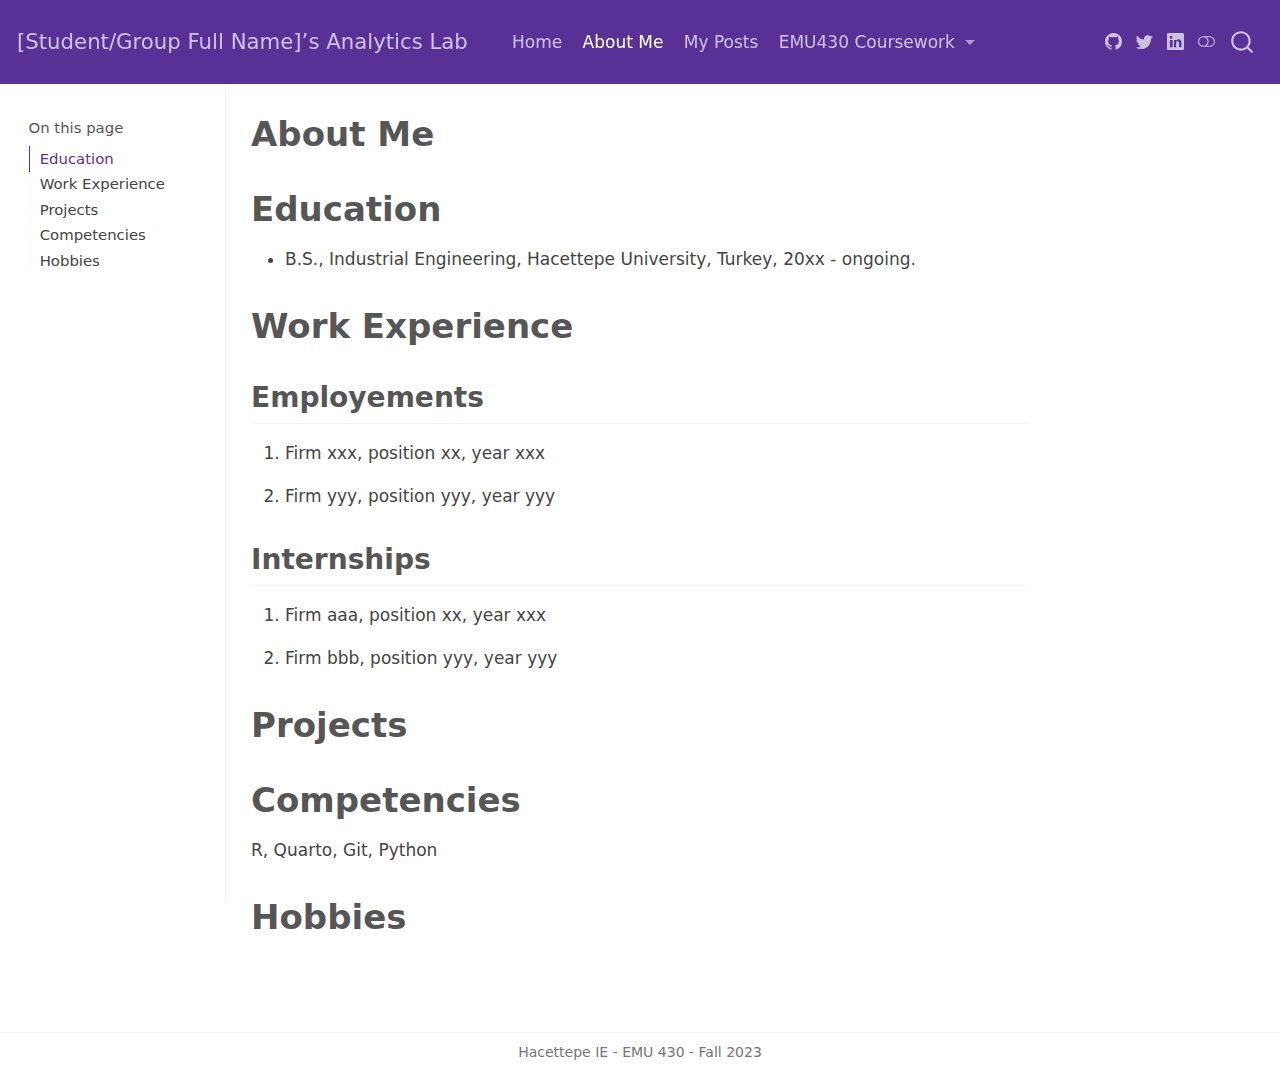
==== docs/about.html @ 79f3ffa0 "Initial commit" ====
<!DOCTYPE html>
<html xmlns="http://www.w3.org/1999/xhtml" lang="en" xml:lang="en"><head>

<meta charset="utf-8">
<meta name="generator" content="quarto-1.3.450">

<meta name="viewport" content="width=device-width, initial-scale=1.0, user-scalable=yes">


<title>[Student/Group Full Name]’s Analytics Lab - About Me</title>
<style>
code{white-space: pre-wrap;}
span.smallcaps{font-variant: small-caps;}
div.columns{display: flex; gap: min(4vw, 1.5em);}
div.column{flex: auto; overflow-x: auto;}
div.hanging-indent{margin-left: 1.5em; text-indent: -1.5em;}
ul.task-list{list-style: none;}
ul.task-list li input[type="checkbox"] {
  width: 0.8em;
  margin: 0 0.8em 0.2em -1em; /* quarto-specific, see https://github.com/quarto-dev/quarto-cli/issues/4556 */ 
  vertical-align: middle;
}
</style>


<script src="site_libs/quarto-nav/quarto-nav.js"></script>
<script src="site_libs/quarto-nav/headroom.min.js"></script>
<script src="site_libs/clipboard/clipboard.min.js"></script>
<script src="site_libs/quarto-search/autocomplete.umd.js"></script>
<script src="site_libs/quarto-search/fuse.min.js"></script>
<script src="site_libs/quarto-search/quarto-search.js"></script>
<meta name="quarto:offset" content="./">
<script src="site_libs/quarto-html/quarto.js"></script>
<script src="site_libs/quarto-html/popper.min.js"></script>
<script src="site_libs/quarto-html/tippy.umd.min.js"></script>
<script src="site_libs/quarto-html/anchor.min.js"></script>
<link href="site_libs/quarto-html/tippy.css" rel="stylesheet">
<link href="site_libs/quarto-html/quarto-syntax-highlighting.css" rel="stylesheet" class="quarto-color-scheme" id="quarto-text-highlighting-styles">
<link href="site_libs/quarto-html/quarto-syntax-highlighting-dark.css" rel="prefetch" class="quarto-color-scheme quarto-color-alternate" id="quarto-text-highlighting-styles">
<script src="site_libs/bootstrap/bootstrap.min.js"></script>
<link href="site_libs/bootstrap/bootstrap-icons.css" rel="stylesheet">
<link href="site_libs/bootstrap/bootstrap.min.css" rel="stylesheet" class="quarto-color-scheme" id="quarto-bootstrap" data-mode="light">
<link href="site_libs/bootstrap/bootstrap-dark.min.css" rel="prefetch" class="quarto-color-scheme quarto-color-alternate" id="quarto-bootstrap" data-mode="dark">
<script id="quarto-search-options" type="application/json">{
  "location": "navbar",
  "copy-button": false,
  "collapse-after": 3,
  "panel-placement": "end",
  "type": "overlay",
  "limit": 20,
  "language": {
    "search-no-results-text": "No results",
    "search-matching-documents-text": "matching documents",
    "search-copy-link-title": "Copy link to search",
    "search-hide-matches-text": "Hide additional matches",
    "search-more-match-text": "more match in this document",
    "search-more-matches-text": "more matches in this document",
    "search-clear-button-title": "Clear",
    "search-detached-cancel-button-title": "Cancel",
    "search-submit-button-title": "Submit",
    "search-label": "Search"
  }
}</script>


<link rel="stylesheet" href="styles.css">
</head>

<body class="docked nav-fixed">

<div id="quarto-search-results"></div>
  <header id="quarto-header" class="headroom fixed-top">
    <nav class="navbar navbar-expand-lg navbar-dark ">
      <div class="navbar-container container-fluid">
      <div class="navbar-brand-container">
    <a class="navbar-brand" href="./index.html">
    <span class="navbar-title">[Student/Group Full Name]’s Analytics Lab</span>
    </a>
  </div>
            <div id="quarto-search" class="" title="Search"></div>
          <button class="navbar-toggler" type="button" data-bs-toggle="collapse" data-bs-target="#navbarCollapse" aria-controls="navbarCollapse" aria-expanded="false" aria-label="Toggle navigation" onclick="if (window.quartoToggleHeadroom) { window.quartoToggleHeadroom(); }">
  <span class="navbar-toggler-icon"></span>
</button>
          <div class="collapse navbar-collapse" id="navbarCollapse">
            <ul class="navbar-nav navbar-nav-scroll me-auto">
  <li class="nav-item">
    <a class="nav-link" href="./index.html" rel="" target="">
 <span class="menu-text">Home</span></a>
  </li>  
  <li class="nav-item">
    <a class="nav-link active" href="./about.html" rel="" target="" aria-current="page">
 <span class="menu-text">About Me</span></a>
  </li>  
  <li class="nav-item">
    <a class="nav-link" href="./posts.html" rel="" target="">
 <span class="menu-text">My Posts</span></a>
  </li>  
  <li class="nav-item dropdown ">
    <a class="nav-link dropdown-toggle" href="#" id="nav-menu-emu430-coursework" role="button" data-bs-toggle="dropdown" aria-expanded="false" rel="" target="">
 <span class="menu-text">EMU430 Coursework</span>
    </a>
    <ul class="dropdown-menu" aria-labelledby="nav-menu-emu430-coursework">    
        <li>
    <a class="dropdown-item" href="./assignments.html" rel="" target="">
 <span class="dropdown-text">Assignments</span></a>
  </li>  
        <li>
    <a class="dropdown-item" href="./project.html" rel="" target="">
 <span class="dropdown-text">Project</span></a>
  </li>  
    </ul>
  </li>
</ul>
            <div class="quarto-navbar-tools ms-auto tools-wide">
    <a href="https://twitter.com" rel="" title="" class="quarto-navigation-tool px-1" aria-label=""><i class="bi bi-github"></i></a>
    <a href="https://twitter.com" rel="" title="" class="quarto-navigation-tool px-1" aria-label=""><i class="bi bi-twitter"></i></a>
    <a href="https://linkedin.com" rel="" title="" class="quarto-navigation-tool px-1" aria-label=""><i class="bi bi-linkedin"></i></a>
  <a href="" class="quarto-color-scheme-toggle quarto-navigation-tool  px-1" onclick="window.quartoToggleColorScheme(); return false;" title="Toggle dark mode"><i class="bi"></i></a>
</div>
          </div> <!-- /navcollapse -->
      </div> <!-- /container-fluid -->
    </nav>
</header>
<!-- content -->
<div id="quarto-content" class="quarto-container page-columns page-rows-contents page-layout-article page-navbar">
<!-- sidebar -->
  <nav id="quarto-sidebar" class="sidebar collapse collapse-horizontal sidebar-navigation docked overflow-auto">
    <nav id="TOC" role="doc-toc" class="toc-active">
    <h2 id="toc-title">On this page</h2>
   
  <ul>
  <li><a href="#education" id="toc-education" class="nav-link active" data-scroll-target="#education">Education</a></li>
  <li><a href="#work-experience" id="toc-work-experience" class="nav-link" data-scroll-target="#work-experience">Work Experience</a>
  <ul class="collapse">
  <li><a href="#employements" id="toc-employements" class="nav-link" data-scroll-target="#employements">Employements</a></li>
  <li><a href="#internships" id="toc-internships" class="nav-link" data-scroll-target="#internships">Internships</a></li>
  </ul></li>
  <li><a href="#projects" id="toc-projects" class="nav-link" data-scroll-target="#projects">Projects</a></li>
  <li><a href="#competencies" id="toc-competencies" class="nav-link" data-scroll-target="#competencies">Competencies</a></li>
  <li><a href="#hobbies" id="toc-hobbies" class="nav-link" data-scroll-target="#hobbies">Hobbies</a></li>
  </ul>
</nav>
</nav>
<div id="quarto-sidebar-glass" data-bs-toggle="collapse" data-bs-target="#quarto-sidebar,#quarto-sidebar-glass"></div>
<!-- margin-sidebar -->
    <div id="quarto-margin-sidebar" class="sidebar margin-sidebar">
    </div>
<!-- main -->
<main class="content" id="quarto-document-content">

<header id="title-block-header" class="quarto-title-block default">
<div class="quarto-title">
<h1 class="title">About Me</h1>
</div>



<div class="quarto-title-meta">

    
  
    
  </div>
  

</header>

<section id="education" class="level1">
<h1>Education</h1>
<ul>
<li>B.S., Industrial Engineering, Hacettepe University, Turkey, 20xx - ongoing.</li>
</ul>
</section>
<section id="work-experience" class="level1">
<h1>Work Experience</h1>
<section id="employements" class="level2">
<h2 class="anchored" data-anchor-id="employements">Employements</h2>
<ol type="1">
<li><p>Firm xxx, position xx, year xxx</p></li>
<li><p>Firm yyy, position yyy, year yyy</p></li>
</ol>
</section>
<section id="internships" class="level2">
<h2 class="anchored" data-anchor-id="internships">Internships</h2>
<ol type="1">
<li><p>Firm aaa, position xx, year xxx</p></li>
<li><p>Firm bbb, position yyy, year yyy</p></li>
</ol>
</section>
</section>
<section id="projects" class="level1">
<h1>Projects</h1>
</section>
<section id="competencies" class="level1">
<h1>Competencies</h1>
<p>R, Quarto, Git, Python</p>
</section>
<section id="hobbies" class="level1">
<h1>Hobbies</h1>


</section>

<a onclick="window.scrollTo(0, 0); return false;" role="button" id="quarto-back-to-top"><i class="bi bi-arrow-up"></i> Back to top</a></main> <!-- /main -->
<script id="quarto-html-after-body" type="application/javascript">
window.document.addEventListener("DOMContentLoaded", function (event) {
  const toggleBodyColorMode = (bsSheetEl) => {
    const mode = bsSheetEl.getAttribute("data-mode");
    const bodyEl = window.document.querySelector("body");
    if (mode === "dark") {
      bodyEl.classList.add("quarto-dark");
      bodyEl.classList.remove("quarto-light");
    } else {
      bodyEl.classList.add("quarto-light");
      bodyEl.classList.remove("quarto-dark");
    }
  }
  const toggleBodyColorPrimary = () => {
    const bsSheetEl = window.document.querySelector("link#quarto-bootstrap");
    if (bsSheetEl) {
      toggleBodyColorMode(bsSheetEl);
    }
  }
  toggleBodyColorPrimary();  
  const disableStylesheet = (stylesheets) => {
    for (let i=0; i < stylesheets.length; i++) {
      const stylesheet = stylesheets[i];
      stylesheet.rel = 'prefetch';
    }
  }
  const enableStylesheet = (stylesheets) => {
    for (let i=0; i < stylesheets.length; i++) {
      const stylesheet = stylesheets[i];
      stylesheet.rel = 'stylesheet';
    }
  }
  const manageTransitions = (selector, allowTransitions) => {
    const els = window.document.querySelectorAll(selector);
    for (let i=0; i < els.length; i++) {
      const el = els[i];
      if (allowTransitions) {
        el.classList.remove('notransition');
      } else {
        el.classList.add('notransition');
      }
    }
  }
  const toggleColorMode = (alternate) => {
    // Switch the stylesheets
    const alternateStylesheets = window.document.querySelectorAll('link.quarto-color-scheme.quarto-color-alternate');
    manageTransitions('#quarto-margin-sidebar .nav-link', false);
    if (alternate) {
      enableStylesheet(alternateStylesheets);
      for (const sheetNode of alternateStylesheets) {
        if (sheetNode.id === "quarto-bootstrap") {
          toggleBodyColorMode(sheetNode);
        }
      }
    } else {
      disableStylesheet(alternateStylesheets);
      toggleBodyColorPrimary();
    }
    manageTransitions('#quarto-margin-sidebar .nav-link', true);
    // Switch the toggles
    const toggles = window.document.querySelectorAll('.quarto-color-scheme-toggle');
    for (let i=0; i < toggles.length; i++) {
      const toggle = toggles[i];
      if (toggle) {
        if (alternate) {
          toggle.classList.add("alternate");     
        } else {
          toggle.classList.remove("alternate");
        }
      }
    }
    // Hack to workaround the fact that safari doesn't
    // properly recolor the scrollbar when toggling (#1455)
    if (navigator.userAgent.indexOf('Safari') > 0 && navigator.userAgent.indexOf('Chrome') == -1) {
      manageTransitions("body", false);
      window.scrollTo(0, 1);
      setTimeout(() => {
        window.scrollTo(0, 0);
        manageTransitions("body", true);
      }, 40);  
    }
  }
  const isFileUrl = () => { 
    return window.location.protocol === 'file:';
  }
  const hasAlternateSentinel = () => {  
    let styleSentinel = getColorSchemeSentinel();
    if (styleSentinel !== null) {
      return styleSentinel === "alternate";
    } else {
      return false;
    }
  }
  const setStyleSentinel = (alternate) => {
    const value = alternate ? "alternate" : "default";
    if (!isFileUrl()) {
      window.localStorage.setItem("quarto-color-scheme", value);
    } else {
      localAlternateSentinel = value;
    }
  }
  const getColorSchemeSentinel = () => {
    if (!isFileUrl()) {
      const storageValue = window.localStorage.getItem("quarto-color-scheme");
      return storageValue != null ? storageValue : localAlternateSentinel;
    } else {
      return localAlternateSentinel;
    }
  }
  let localAlternateSentinel = 'default';
  // Dark / light mode switch
  window.quartoToggleColorScheme = () => {
    // Read the current dark / light value 
    let toAlternate = !hasAlternateSentinel();
    toggleColorMode(toAlternate);
    setStyleSentinel(toAlternate);
  };
  // Ensure there is a toggle, if there isn't float one in the top right
  if (window.document.querySelector('.quarto-color-scheme-toggle') === null) {
    const a = window.document.createElement('a');
    a.classList.add('top-right');
    a.classList.add('quarto-color-scheme-toggle');
    a.href = "";
    a.onclick = function() { try { window.quartoToggleColorScheme(); } catch {} return false; };
    const i = window.document.createElement("i");
    i.classList.add('bi');
    a.appendChild(i);
    window.document.body.appendChild(a);
  }
  // Switch to dark mode if need be
  if (hasAlternateSentinel()) {
    toggleColorMode(true);
  } else {
    toggleColorMode(false);
  }
  const icon = "";
  const anchorJS = new window.AnchorJS();
  anchorJS.options = {
    placement: 'right',
    icon: icon
  };
  anchorJS.add('.anchored');
  const isCodeAnnotation = (el) => {
    for (const clz of el.classList) {
      if (clz.startsWith('code-annotation-')) {                     
        return true;
      }
    }
    return false;
  }
  const clipboard = new window.ClipboardJS('.code-copy-button', {
    text: function(trigger) {
      const codeEl = trigger.previousElementSibling.cloneNode(true);
      for (const childEl of codeEl.children) {
        if (isCodeAnnotation(childEl)) {
          childEl.remove();
        }
      }
      return codeEl.innerText;
    }
  });
  clipboard.on('success', function(e) {
    // button target
    const button = e.trigger;
    // don't keep focus
    button.blur();
    // flash "checked"
    button.classList.add('code-copy-button-checked');
    var currentTitle = button.getAttribute("title");
    button.setAttribute("title", "Copied!");
    let tooltip;
    if (window.bootstrap) {
      button.setAttribute("data-bs-toggle", "tooltip");
      button.setAttribute("data-bs-placement", "left");
      button.setAttribute("data-bs-title", "Copied!");
      tooltip = new bootstrap.Tooltip(button, 
        { trigger: "manual", 
          customClass: "code-copy-button-tooltip",
          offset: [0, -8]});
      tooltip.show();    
    }
    setTimeout(function() {
      if (tooltip) {
        tooltip.hide();
        button.removeAttribute("data-bs-title");
        button.removeAttribute("data-bs-toggle");
        button.removeAttribute("data-bs-placement");
      }
      button.setAttribute("title", currentTitle);
      button.classList.remove('code-copy-button-checked');
    }, 1000);
    // clear code selection
    e.clearSelection();
  });
  function tippyHover(el, contentFn) {
    const config = {
      allowHTML: true,
      content: contentFn,
      maxWidth: 500,
      delay: 100,
      arrow: false,
      appendTo: function(el) {
          return el.parentElement;
      },
      interactive: true,
      interactiveBorder: 10,
      theme: 'quarto',
      placement: 'bottom-start'
    };
    window.tippy(el, config); 
  }
  const noterefs = window.document.querySelectorAll('a[role="doc-noteref"]');
  for (var i=0; i<noterefs.length; i++) {
    const ref = noterefs[i];
    tippyHover(ref, function() {
      // use id or data attribute instead here
      let href = ref.getAttribute('data-footnote-href') || ref.getAttribute('href');
      try { href = new URL(href).hash; } catch {}
      const id = href.replace(/^#\/?/, "");
      const note = window.document.getElementById(id);
      return note.innerHTML;
    });
  }
      let selectedAnnoteEl;
      const selectorForAnnotation = ( cell, annotation) => {
        let cellAttr = 'data-code-cell="' + cell + '"';
        let lineAttr = 'data-code-annotation="' +  annotation + '"';
        const selector = 'span[' + cellAttr + '][' + lineAttr + ']';
        return selector;
      }
      const selectCodeLines = (annoteEl) => {
        const doc = window.document;
        const targetCell = annoteEl.getAttribute("data-target-cell");
        const targetAnnotation = annoteEl.getAttribute("data-target-annotation");
        const annoteSpan = window.document.querySelector(selectorForAnnotation(targetCell, targetAnnotation));
        const lines = annoteSpan.getAttribute("data-code-lines").split(",");
        const lineIds = lines.map((line) => {
          return targetCell + "-" + line;
        })
        let top = null;
        let height = null;
        let parent = null;
        if (lineIds.length > 0) {
            //compute the position of the single el (top and bottom and make a div)
            const el = window.document.getElementById(lineIds[0]);
            top = el.offsetTop;
            height = el.offsetHeight;
            parent = el.parentElement.parentElement;
          if (lineIds.length > 1) {
            const lastEl = window.document.getElementById(lineIds[lineIds.length - 1]);
            const bottom = lastEl.offsetTop + lastEl.offsetHeight;
            height = bottom - top;
          }
          if (top !== null && height !== null && parent !== null) {
            // cook up a div (if necessary) and position it 
            let div = window.document.getElementById("code-annotation-line-highlight");
            if (div === null) {
              div = window.document.createElement("div");
              div.setAttribute("id", "code-annotation-line-highlight");
              div.style.position = 'absolute';
              parent.appendChild(div);
            }
            div.style.top = top - 2 + "px";
            div.style.height = height + 4 + "px";
            let gutterDiv = window.document.getElementById("code-annotation-line-highlight-gutter");
            if (gutterDiv === null) {
              gutterDiv = window.document.createElement("div");
              gutterDiv.setAttribute("id", "code-annotation-line-highlight-gutter");
              gutterDiv.style.position = 'absolute';
              const codeCell = window.document.getElementById(targetCell);
              const gutter = codeCell.querySelector('.code-annotation-gutter');
              gutter.appendChild(gutterDiv);
            }
            gutterDiv.style.top = top - 2 + "px";
            gutterDiv.style.height = height + 4 + "px";
          }
          selectedAnnoteEl = annoteEl;
        }
      };
      const unselectCodeLines = () => {
        const elementsIds = ["code-annotation-line-highlight", "code-annotation-line-highlight-gutter"];
        elementsIds.forEach((elId) => {
          const div = window.document.getElementById(elId);
          if (div) {
            div.remove();
          }
        });
        selectedAnnoteEl = undefined;
      };
      // Attach click handler to the DT
      const annoteDls = window.document.querySelectorAll('dt[data-target-cell]');
      for (const annoteDlNode of annoteDls) {
        annoteDlNode.addEventListener('click', (event) => {
          const clickedEl = event.target;
          if (clickedEl !== selectedAnnoteEl) {
            unselectCodeLines();
            const activeEl = window.document.querySelector('dt[data-target-cell].code-annotation-active');
            if (activeEl) {
              activeEl.classList.remove('code-annotation-active');
            }
            selectCodeLines(clickedEl);
            clickedEl.classList.add('code-annotation-active');
          } else {
            // Unselect the line
            unselectCodeLines();
            clickedEl.classList.remove('code-annotation-active');
          }
        });
      }
  const findCites = (el) => {
    const parentEl = el.parentElement;
    if (parentEl) {
      const cites = parentEl.dataset.cites;
      if (cites) {
        return {
          el,
          cites: cites.split(' ')
        };
      } else {
        return findCites(el.parentElement)
      }
    } else {
      return undefined;
    }
  };
  var bibliorefs = window.document.querySelectorAll('a[role="doc-biblioref"]');
  for (var i=0; i<bibliorefs.length; i++) {
    const ref = bibliorefs[i];
    const citeInfo = findCites(ref);
    if (citeInfo) {
      tippyHover(citeInfo.el, function() {
        var popup = window.document.createElement('div');
        citeInfo.cites.forEach(function(cite) {
          var citeDiv = window.document.createElement('div');
          citeDiv.classList.add('hanging-indent');
          citeDiv.classList.add('csl-entry');
          var biblioDiv = window.document.getElementById('ref-' + cite);
          if (biblioDiv) {
            citeDiv.innerHTML = biblioDiv.innerHTML;
          }
          popup.appendChild(citeDiv);
        });
        return popup.innerHTML;
      });
    }
  }
});
</script>
</div> <!-- /content -->
<footer class="footer">
  <div class="nav-footer">
    <div class="nav-footer-left">
      &nbsp;
    </div>   
    <div class="nav-footer-center">Hacettepe IE - EMU 430 - Fall 2023</div>
    <div class="nav-footer-right">
      &nbsp;
    </div>
  </div>
</footer>



</body></html>
---- docs/site_libs/quarto-html/tippy.css ----
.tippy-box[data-animation=fade][data-state=hidden]{opacity:0}[data-tippy-root]{max-width:calc(100vw - 10px)}.tippy-box{position:relative;background-color:#333;color:#fff;border-radius:4px;font-size:14px;line-height:1.4;white-space:normal;outline:0;transition-property:transform,visibility,opacity}.tippy-box[data-placement^=top]>.tippy-arrow{bottom:0}.tippy-box[data-placement^=top]>.tippy-arrow:before{bottom:-7px;left:0;border-width:8px 8px 0;border-top-color:initial;transform-origin:center top}.tippy-box[data-placement^=bottom]>.tippy-arrow{top:0}.tippy-box[data-placement^=bottom]>.tippy-arrow:before{top:-7px;left:0;border-width:0 8px 8px;border-bottom-color:initial;transform-origin:center bottom}.tippy-box[data-placement^=left]>.tippy-arrow{right:0}.tippy-box[data-placement^=left]>.tippy-arrow:before{border-width:8px 0 8px 8px;border-left-color:initial;right:-7px;transform-origin:center left}.tippy-box[data-placement^=right]>.tippy-arrow{left:0}.tippy-box[data-placement^=right]>.tippy-arrow:before{left:-7px;border-width:8px 8px 8px 0;border-right-color:initial;transform-origin:center right}.tippy-box[data-inertia][data-state=visible]{transition-timing-function:cubic-bezier(.54,1.5,.38,1.11)}.tippy-arrow{width:16px;height:16px;color:#333}.tippy-arrow:before{content:"";position:absolute;border-color:transparent;border-style:solid}.tippy-content{position:relative;padding:5px 9px;z-index:1}
---- docs/site_libs/quarto-html/quarto-syntax-highlighting.css ----
/* quarto syntax highlight colors */
:root {
  --quarto-hl-ot-color: #003B4F;
  --quarto-hl-at-color: #657422;
  --quarto-hl-ss-color: #20794D;
  --quarto-hl-an-color: #5E5E5E;
  --quarto-hl-fu-color: #4758AB;
  --quarto-hl-st-color: #20794D;
  --quarto-hl-cf-color: #003B4F;
  --quarto-hl-op-color: #5E5E5E;
  --quarto-hl-er-color: #AD0000;
  --quarto-hl-bn-color: #AD0000;
  --quarto-hl-al-color: #AD0000;
  --quarto-hl-va-color: #111111;
  --quarto-hl-bu-color: inherit;
  --quarto-hl-ex-color: inherit;
  --quarto-hl-pp-color: #AD0000;
  --quarto-hl-in-color: #5E5E5E;
  --quarto-hl-vs-color: #20794D;
  --quarto-hl-wa-color: #5E5E5E;
  --quarto-hl-do-color: #5E5E5E;
  --quarto-hl-im-color: #00769E;
  --quarto-hl-ch-color: #20794D;
  --quarto-hl-dt-color: #AD0000;
  --quarto-hl-fl-color: #AD0000;
  --quarto-hl-co-color: #5E5E5E;
  --quarto-hl-cv-color: #5E5E5E;
  --quarto-hl-cn-color: #8f5902;
  --quarto-hl-sc-color: #5E5E5E;
  --quarto-hl-dv-color: #AD0000;
  --quarto-hl-kw-color: #003B4F;
}

/* other quarto variables */
:root {
  --quarto-font-monospace: SFMono-Regular, Menlo, Monaco, Consolas, "Liberation Mono", "Courier New", monospace;
}

pre > code.sourceCode > span {
  color: #003B4F;
}

code span {
  color: #003B4F;
}

code.sourceCode > span {
  color: #003B4F;
}

div.sourceCode,
div.sourceCode pre.sourceCode {
  color: #003B4F;
}

code span.ot {
  color: #003B4F;
  font-style: inherit;
}

code span.at {
  color: #657422;
  font-style: inherit;
}

code span.ss {
  color: #20794D;
  font-style: inherit;
}

code span.an {
  color: #5E5E5E;
  font-style: inherit;
}

code span.fu {
  color: #4758AB;
  font-style: inherit;
}

code span.st {
  color: #20794D;
  font-style: inherit;
}

code span.cf {
  color: #003B4F;
  font-style: inherit;
}

code span.op {
  color: #5E5E5E;
  font-style: inherit;
}

code span.er {
  color: #AD0000;
  font-style: inherit;
}

code span.bn {
  color: #AD0000;
  font-style: inherit;
}

code span.al {
  color: #AD0000;
  font-style: inherit;
}

code span.va {
  color: #111111;
  font-style: inherit;
}

code span.bu {
  font-style: inherit;
}

code span.ex {
  font-style: inherit;
}

code span.pp {
  color: #AD0000;
  font-style: inherit;
}

code span.in {
  color: #5E5E5E;
  font-style: inherit;
}

code span.vs {
  color: #20794D;
  font-style: inherit;
}

code span.wa {
  color: #5E5E5E;
  font-style: italic;
}

code span.do {
  color: #5E5E5E;
  font-style: italic;
}

code span.im {
  color: #00769E;
  font-style: inherit;
}

code span.ch {
  color: #20794D;
  font-style: inherit;
}

code span.dt {
  color: #AD0000;
  font-style: inherit;
}

code span.fl {
  color: #AD0000;
  font-style: inherit;
}

code span.co {
  color: #5E5E5E;
  font-style: inherit;
}

code span.cv {
  color: #5E5E5E;
  font-style: italic;
}

code span.cn {
  color: #8f5902;
  font-style: inherit;
}

code span.sc {
  color: #5E5E5E;
  font-style: inherit;
}

code span.dv {
  color: #AD0000;
  font-style: inherit;
}

code span.kw {
  color: #003B4F;
  font-style: inherit;
}

.prevent-inlining {
  content: "</";
}

/*# sourceMappingURL=debc5d5d77c3f9108843748ff7464032.css.map */
---- docs/site_libs/quarto-html/quarto-syntax-highlighting-dark.css ----
/* quarto syntax highlight colors */
:root {
  --quarto-hl-al-color: #f07178;
  --quarto-hl-an-color: #d4d0ab;
  --quarto-hl-at-color: #00e0e0;
  --quarto-hl-bn-color: #d4d0ab;
  --quarto-hl-bu-color: #abe338;
  --quarto-hl-ch-color: #abe338;
  --quarto-hl-co-color: #f8f8f2;
  --quarto-hl-cv-color: #ffd700;
  --quarto-hl-cn-color: #ffd700;
  --quarto-hl-cf-color: #ffa07a;
  --quarto-hl-dt-color: #ffa07a;
  --quarto-hl-dv-color: #d4d0ab;
  --quarto-hl-do-color: #f8f8f2;
  --quarto-hl-er-color: #f07178;
  --quarto-hl-ex-color: #00e0e0;
  --quarto-hl-fl-color: #d4d0ab;
  --quarto-hl-fu-color: #ffa07a;
  --quarto-hl-im-color: #abe338;
  --quarto-hl-in-color: #d4d0ab;
  --quarto-hl-kw-color: #ffa07a;
  --quarto-hl-op-color: #ffa07a;
  --quarto-hl-ot-color: #00e0e0;
  --quarto-hl-pp-color: #dcc6e0;
  --quarto-hl-re-color: #00e0e0;
  --quarto-hl-sc-color: #abe338;
  --quarto-hl-ss-color: #abe338;
  --quarto-hl-st-color: #abe338;
  --quarto-hl-va-color: #00e0e0;
  --quarto-hl-vs-color: #abe338;
  --quarto-hl-wa-color: #dcc6e0;
}

/* other quarto variables */
:root {
  --quarto-font-monospace: SFMono-Regular, Menlo, Monaco, Consolas, "Liberation Mono", "Courier New", monospace;
}

code span.al {
  background-color: #2a0f15;
  font-weight: bold;
  color: #f07178;
}

code span.an {
  color: #d4d0ab;
}

code span.at {
  color: #00e0e0;
}

code span.bn {
  color: #d4d0ab;
}

code span.bu {
  color: #abe338;
}

code span.ch {
  color: #abe338;
}

code span.co {
  font-style: italic;
  color: #f8f8f2;
}

code span.cv {
  color: #ffd700;
}

code span.cn {
  color: #ffd700;
}

code span.cf {
  font-weight: bold;
  color: #ffa07a;
}

code span.dt {
  color: #ffa07a;
}

code span.dv {
  color: #d4d0ab;
}

code span.do {
  color: #f8f8f2;
}

code span.er {
  color: #f07178;
  text-decoration: underline;
}

code span.ex {
  font-weight: bold;
  color: #00e0e0;
}

code span.fl {
  color: #d4d0ab;
}

code span.fu {
  color: #ffa07a;
}

code span.im {
  color: #abe338;
}

code span.in {
  color: #d4d0ab;
}

code span.kw {
  font-weight: bold;
  color: #ffa07a;
}

pre > code.sourceCode > span {
  color: #f8f8f2;
}

code span {
  color: #f8f8f2;
}

code.sourceCode > span {
  color: #f8f8f2;
}

div.sourceCode,
div.sourceCode pre.sourceCode {
  color: #f8f8f2;
}

code span.op {
  color: #ffa07a;
}

code span.ot {
  color: #00e0e0;
}

code span.pp {
  color: #dcc6e0;
}

code span.re {
  background-color: #f8f8f2;
  color: #00e0e0;
}

code span.sc {
  color: #abe338;
}

code span.ss {
  color: #abe338;
}

code span.st {
  color: #abe338;
}

code span.va {
  color: #00e0e0;
}

code span.vs {
  color: #abe338;
}

code span.wa {
  color: #dcc6e0;
}

.prevent-inlining {
  content: "</";
}

/*# sourceMappingURL=935a306eefa94366c21e1a970dddb765.css.map */
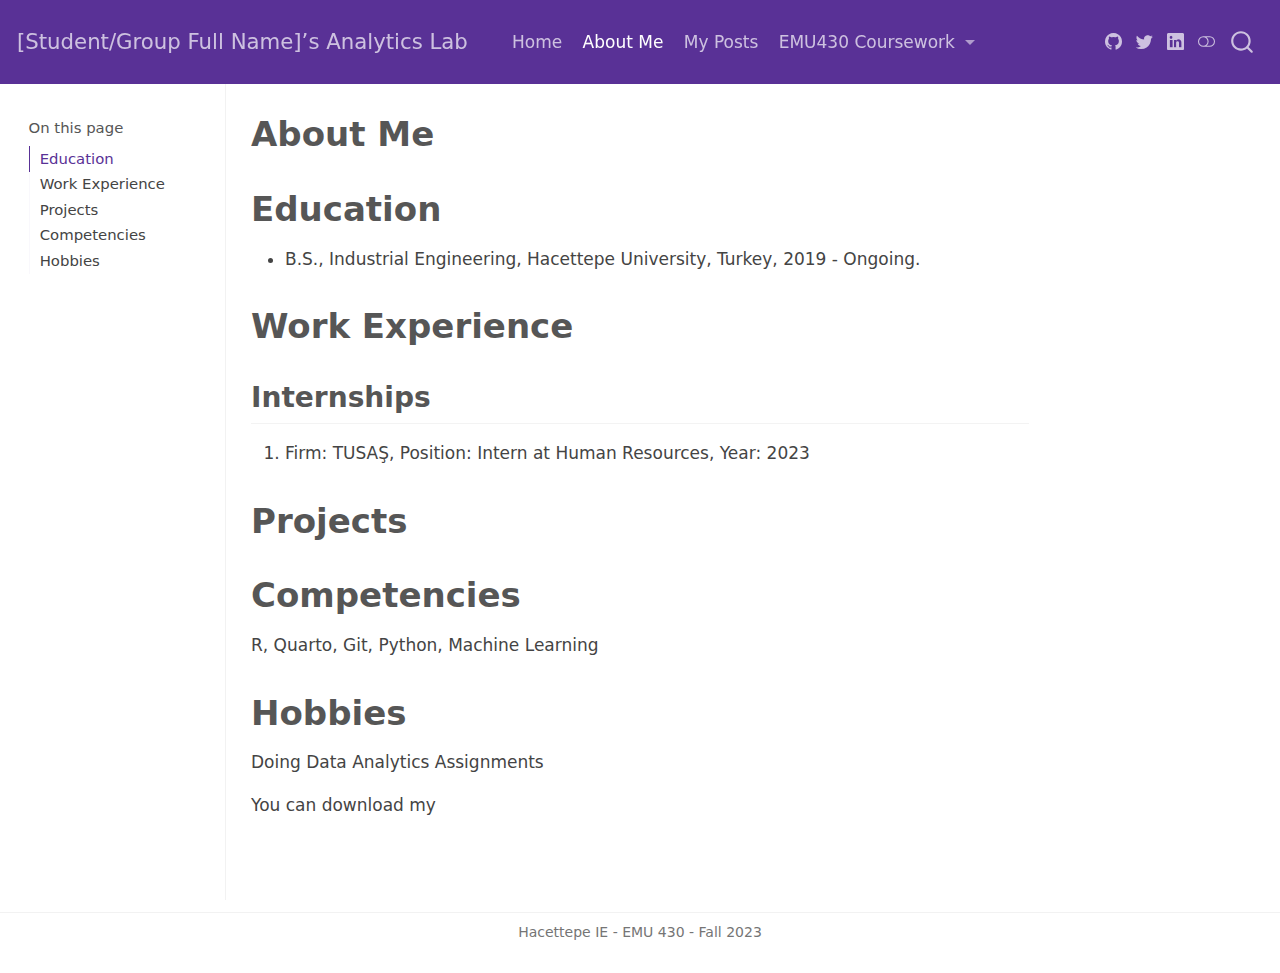
==== commit 9607ab82: "update" ====
--- a/docs/about.html
+++ b/docs/about.html
@@ -2,7 +2,7 @@
 <html xmlns="http://www.w3.org/1999/xhtml" lang="en" xml:lang="en"><head>
 
 <meta charset="utf-8">
-<meta name="generator" content="quarto-1.3.450">
+<meta name="generator" content="quarto-1.3.433">
 
 <meta name="viewport" content="width=device-width, initial-scale=1.0, user-scalable=yes">
 
@@ -132,7 +132,6 @@
   <li><a href="#education" id="toc-education" class="nav-link active" data-scroll-target="#education">Education</a></li>
   <li><a href="#work-experience" id="toc-work-experience" class="nav-link" data-scroll-target="#work-experience">Work Experience</a>
   <ul class="collapse">
-  <li><a href="#employements" id="toc-employements" class="nav-link" data-scroll-target="#employements">Employements</a></li>
   <li><a href="#internships" id="toc-internships" class="nav-link" data-scroll-target="#internships">Internships</a></li>
   </ul></li>
   <li><a href="#projects" id="toc-projects" class="nav-link" data-scroll-target="#projects">Projects</a></li>
@@ -168,23 +167,15 @@
 <section id="education" class="level1">
 <h1>Education</h1>
 <ul>
-<li>B.S., Industrial Engineering, Hacettepe University, Turkey, 20xx - ongoing.</li>
+<li>B.S., Industrial Engineering, Hacettepe University, Turkey, 2019 - Ongoing.</li>
 </ul>
 </section>
 <section id="work-experience" class="level1">
 <h1>Work Experience</h1>
-<section id="employements" class="level2">
-<h2 class="anchored" data-anchor-id="employements">Employements</h2>
-<ol type="1">
-<li><p>Firm xxx, position xx, year xxx</p></li>
-<li><p>Firm yyy, position yyy, year yyy</p></li>
-</ol>
-</section>
 <section id="internships" class="level2">
 <h2 class="anchored" data-anchor-id="internships">Internships</h2>
 <ol type="1">
-<li><p>Firm aaa, position xx, year xxx</p></li>
-<li><p>Firm bbb, position yyy, year yyy</p></li>
+<li>Firm: TUSAŞ, Position: Intern at Human Resources, Year: 2023</li>
 </ol>
 </section>
 </section>
@@ -193,10 +184,12 @@
 </section>
 <section id="competencies" class="level1">
 <h1>Competencies</h1>
-<p>R, Quarto, Git, Python</p>
+<p>R, Quarto, Git, Python, Machine Learning</p>
 </section>
 <section id="hobbies" class="level1">
 <h1>Hobbies</h1>
+<p>Doing Data Analytics Assignments</p>
+<p>You can download my</p>
 
 
 </section>
